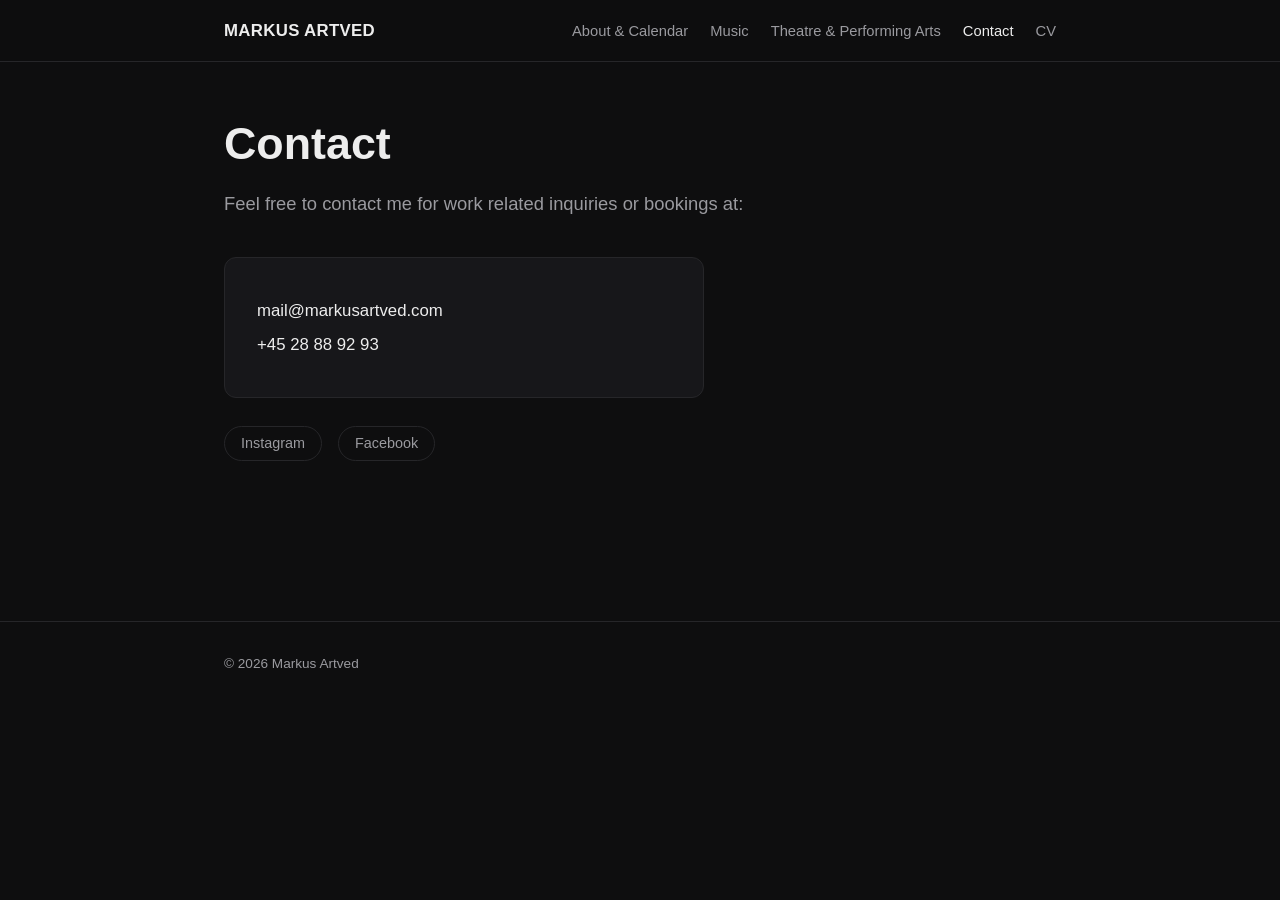
==== contact.html @ 21fe0cc6 "Build initial site matching current Weebly content, with full theatre production galleries" ====
<!DOCTYPE html>
<html lang="en">
<head>
<meta charset="UTF-8">
<meta name="viewport" content="width=device-width, initial-scale=1.0">
<title>Contact — Markus Artved</title>
<link rel="stylesheet" href="style.css">
</head>
<body>
<header class="site-header">
  <div class="wrap">
    <a class="logo" href="/">MARKUS ARTVED</a>
    <nav class="main-nav">
      <a href="/">About &amp; Calendar</a>
      <a href="music.html">Music</a>
      <a href="theatre.html">Theatre &amp; Performing Arts</a>
      <a href="contact.html" aria-current="page">Contact</a>
      <a href="cv.html">CV</a>
    </nav>
  </div>
</header>

<main>
  <div class="wrap">
    <section>
      <h1>Contact</h1>
      <p class="lead">Feel free to contact me for work related inquiries or bookings at:</p>

      <div class="contact-box">
        <a href="mailto:mail@markusartved.com">mail@markusartved.com</a>
        <a href="tel:+4528889293">+45 28 88 92 93</a>
      </div>

      <div class="social-links">
        <a href="https://instagram.com/markusartved" target="_blank" rel="noopener">Instagram</a>
        <a href="https://facebook.com/markusartved" target="_blank" rel="noopener">Facebook</a>
      </div>
    </section>
  </div>
</main>

<footer>
  <div class="wrap">&copy; <span id="year"></span> Markus Artved</div>
</footer>
<script>document.getElementById('year').textContent = new Date().getFullYear();</script>
</body>
</html>
---- style.css ----
:root {
  --bg: #0e0e0f;
  --bg-elevated: #17171a;
  --text: #ededed;
  --text-muted: #9a9a9f;
  --accent: #d7ff3f;
  --border: #262629;
  --max-width: 880px;
}

* { box-sizing: border-box; }

html { scroll-behavior: smooth; }

body {
  margin: 0;
  background: var(--bg);
  color: var(--text);
  font-family: -apple-system, BlinkMacSystemFont, "Helvetica Neue", Arial, sans-serif;
  line-height: 1.5;
  -webkit-font-smoothing: antialiased;
}

a { color: inherit; }

img { max-width: 100%; display: block; }

.wrap {
  max-width: var(--max-width);
  margin: 0 auto;
  padding: 0 24px;
}

header.site-header {
  border-bottom: 1px solid var(--border);
  position: sticky;
  top: 0;
  background: rgba(14, 14, 15, 0.9);
  backdrop-filter: blur(8px);
  z-index: 10;
}

header.site-header .wrap {
  display: flex;
  align-items: center;
  justify-content: space-between;
  padding-top: 18px;
  padding-bottom: 18px;
  flex-wrap: wrap;
  gap: 12px;
}

.logo {
  font-weight: 700;
  font-size: 1.05rem;
  letter-spacing: 0.02em;
  text-decoration: none;
}

nav.main-nav {
  display: flex;
  gap: 22px;
  flex-wrap: wrap;
}

nav.main-nav a {
  text-decoration: none;
  color: var(--text-muted);
  font-size: 0.92rem;
  transition: color 0.15s ease;
}

nav.main-nav a:hover,
nav.main-nav a[aria-current="page"] {
  color: var(--text);
}

main {
  padding: 56px 0 96px;
}

h1 {
  font-size: clamp(2rem, 5vw, 2.8rem);
  line-height: 1.15;
  margin: 0 0 20px;
  font-weight: 700;
}

h2 {
  font-size: 1.3rem;
  margin: 0 0 20px;
  font-weight: 600;
  color: var(--text);
}

section {
  margin-bottom: 64px;
}

p.lead {
  font-size: 1.15rem;
  color: var(--text-muted);
  max-width: 60ch;
  margin: 0 0 40px;
}

.accent { color: var(--accent); }

.releases-highlight {
  display: grid;
  grid-template-columns: repeat(auto-fill, minmax(200px, 1fr));
  gap: 20px;
  margin-bottom: 48px;
}

.release-card {
  background: var(--bg-elevated);
  border: 1px solid var(--border);
  border-radius: 10px;
  overflow: hidden;
  text-decoration: none;
  display: block;
  transition: transform 0.15s ease, border-color 0.15s ease;
}

.release-card:hover {
  transform: translateY(-3px);
  border-color: #3a3a3f;
}

.release-card img {
  aspect-ratio: 1 / 1;
  object-fit: cover;
  width: 100%;
}

.release-card .meta {
  padding: 12px 14px 16px;
}

.release-card .title {
  font-weight: 600;
  font-size: 0.95rem;
  margin: 0 0 2px;
}

.release-card .sub {
  font-size: 0.82rem;
  color: var(--text-muted);
  margin: 0;
}

.event-list {
  list-style: none;
  margin: 0;
  padding: 0;
  border-top: 1px solid var(--border);
}

.event-list li {
  display: flex;
  gap: 20px;
  padding: 16px 0;
  border-bottom: 1px solid var(--border);
  align-items: baseline;
  flex-wrap: wrap;
}

.event-date {
  min-width: 130px;
  color: var(--accent);
  font-weight: 600;
  font-size: 0.92rem;
}

.event-details { flex: 1; min-width: 200px; }

.event-title { font-weight: 600; }

.event-venue {
  color: var(--text-muted);
  font-size: 0.9rem;
}

.event-tag {
  font-size: 0.72rem;
  text-transform: uppercase;
  letter-spacing: 0.05em;
  color: var(--text-muted);
  border: 1px solid var(--border);
  border-radius: 999px;
  padding: 3px 10px;
  white-space: nowrap;
}

.discography-list {
  list-style: none;
  margin: 0;
  padding: 0;
}

.discography-list li {
  display: grid;
  grid-template-columns: 60px 1fr;
  gap: 18px;
  padding: 14px 0;
  border-bottom: 1px solid var(--border);
}

.discography-list .year {
  color: var(--text-muted);
  font-variant-numeric: tabular-nums;
}

.discography-list .track { font-weight: 600; }

.discography-list .credit {
  color: var(--text-muted);
  font-size: 0.9rem;
}

.year-group h3 {
  color: var(--accent);
  font-size: 1rem;
  letter-spacing: 0.04em;
  margin: 40px 0 4px;
  text-transform: uppercase;
}

.year-group:first-of-type h3 { margin-top: 0; }

.credit-list {
  list-style: none;
  margin: 0;
  padding: 0;
}

.credit-list li {
  padding: 12px 0;
  border-bottom: 1px solid var(--border);
}

.credit-list .title { font-weight: 600; }

.credit-list .role,
.credit-list .venue {
  color: var(--text-muted);
  font-size: 0.9rem;
}

.contact-box {
  background: var(--bg-elevated);
  border: 1px solid var(--border);
  border-radius: 12px;
  padding: 32px;
  max-width: 480px;
}

.contact-box a {
  display: block;
  text-decoration: none;
  font-size: 1.05rem;
  margin: 8px 0;
}

.contact-box a:hover { color: var(--accent); }

.social-links {
  display: flex;
  gap: 16px;
  margin-top: 28px;
}

.social-links a {
  text-decoration: none;
  color: var(--text-muted);
  font-size: 0.9rem;
  border: 1px solid var(--border);
  border-radius: 999px;
  padding: 6px 16px;
}

.social-links a:hover { color: var(--text); border-color: #3a3a3f; }

.production {
  padding: 40px 0;
  border-bottom: 1px solid var(--border);
}

.production:first-of-type { padding-top: 0; }

.production h3 {
  font-size: 1.4rem;
  margin: 0 0 4px;
}

.production .venue {
  color: var(--text-muted);
  margin: 0 0 2px;
}

.production .role {
  margin: 0 0 16px;
}

.production .award {
  color: var(--accent);
  font-weight: 600;
  margin: 0 0 16px;
}

.production .credits {
  color: var(--text-muted);
  font-size: 0.88rem;
  line-height: 1.7;
  margin: 0 0 20px;
}

.production .credits strong {
  color: var(--text);
  font-weight: 600;
}

.gallery {
  display: flex;
  gap: 10px;
  overflow-x: auto;
  scroll-snap-type: x proximity;
  padding-bottom: 6px;
  margin: 0 -24px;
  padding-left: 24px;
  padding-right: 24px;
}

.gallery img {
  height: 220px;
  width: auto;
  flex: 0 0 auto;
  border-radius: 8px;
  scroll-snap-align: start;
  object-fit: cover;
}

.production .photo-credit {
  color: var(--text-muted);
  font-size: 0.78rem;
  margin: 10px 0 0;
}

@media (max-width: 560px) {
  .gallery img { height: 160px; }
}

footer {
  border-top: 1px solid var(--border);
  padding: 32px 0;
  color: var(--text-muted);
  font-size: 0.85rem;
}

@media (max-width: 560px) {
  .discography-list li { grid-template-columns: 44px 1fr; }
  .event-date { min-width: 100%; }
}
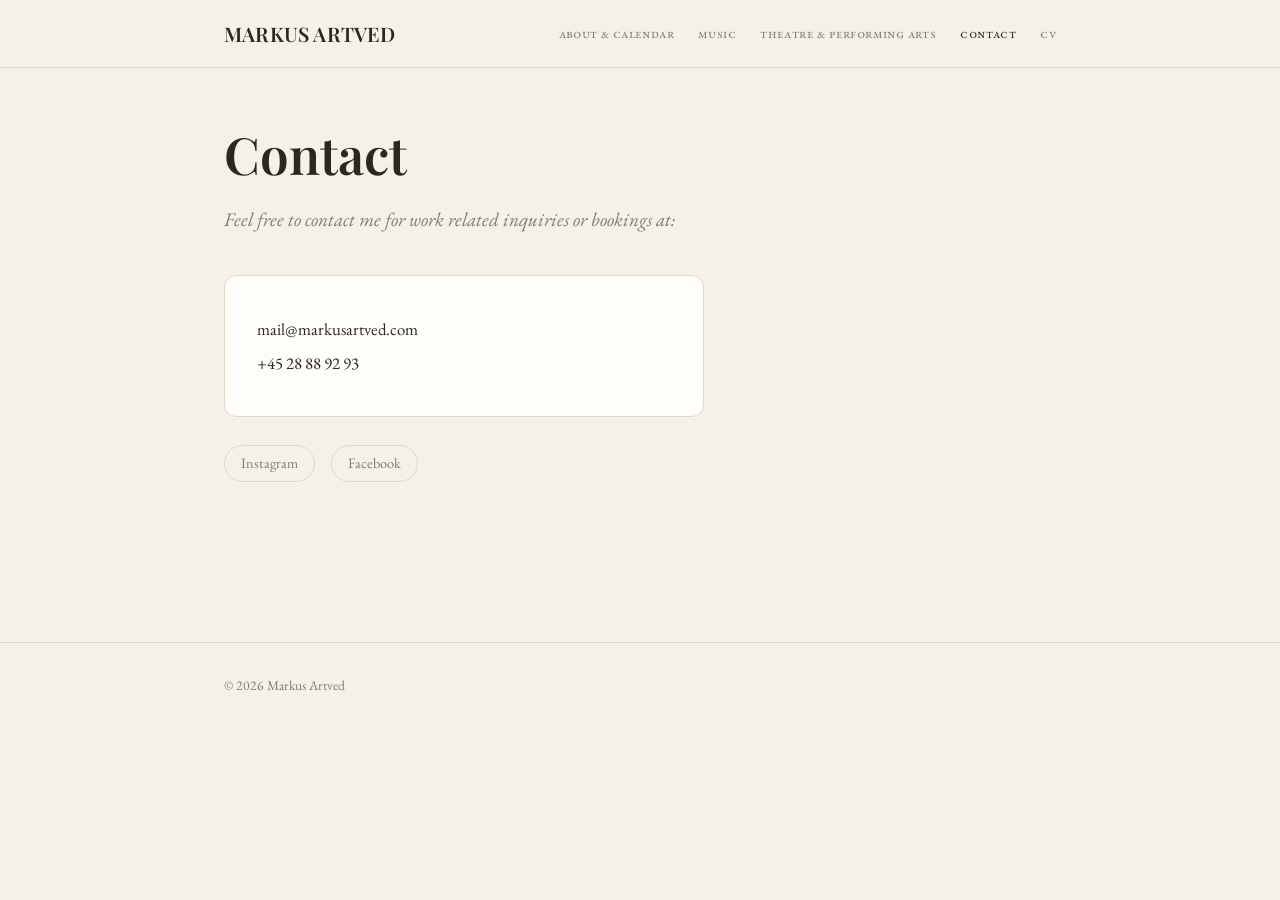
==== commit 8db91c9f: "Redesign visual style: warm cream palette, Playfair Display + EB Garamond, inspired by petemin.com" ====
--- a/contact.html
+++ b/contact.html
@@ -4,6 +4,9 @@
 <meta charset="UTF-8">
 <meta name="viewport" content="width=device-width, initial-scale=1.0">
 <title>Contact — Markus Artved</title>
+<link rel="preconnect" href="https://fonts.googleapis.com">
+<link rel="preconnect" href="https://fonts.gstatic.com" crossorigin>
+<link href="https://fonts.googleapis.com/css2?family=Playfair+Display:wght@500;600;700&family=EB+Garamond:ital,wght@0,400;0,500;0,600;1,400&display=swap" rel="stylesheet">
 <link rel="stylesheet" href="style.css">
 </head>
 <body>
--- a/style.css
+++ b/style.css
@@ -1,11 +1,13 @@
 :root {
-  --bg: #0e0e0f;
-  --bg-elevated: #17171a;
-  --text: #ededed;
-  --text-muted: #9a9a9f;
-  --accent: #d7ff3f;
-  --border: #262629;
+  --bg: #f4f1ea;
+  --bg-elevated: #fffdf9;
+  --text: #2b2822;
+  --text-muted: #837c6d;
+  --accent: #4a6670;
+  --border: #e1d9c8;
   --max-width: 880px;
+  --font-display: "Playfair Display", Georgia, "Times New Roman", serif;
+  --font-body: "EB Garamond", Georgia, "Times New Roman", serif;
 }
 
 * { box-sizing: border-box; }
@@ -16,8 +18,9 @@
   margin: 0;
   background: var(--bg);
   color: var(--text);
-  font-family: -apple-system, BlinkMacSystemFont, "Helvetica Neue", Arial, sans-serif;
-  line-height: 1.5;
+  font-family: var(--font-body);
+  font-size: 18px;
+  line-height: 1.55;
   -webkit-font-smoothing: antialiased;
 }
 
@@ -35,7 +38,7 @@
   border-bottom: 1px solid var(--border);
   position: sticky;
   top: 0;
-  background: rgba(14, 14, 15, 0.9);
+  background: rgba(244, 241, 234, 0.88);
   backdrop-filter: blur(8px);
   z-index: 10;
 }
@@ -51,22 +54,27 @@
 }
 
 .logo {
-  font-weight: 700;
-  font-size: 1.05rem;
-  letter-spacing: 0.02em;
-  text-decoration: none;
+  font-family: var(--font-display);
+  font-weight: 600;
+  font-size: 1.25rem;
+  letter-spacing: 0.01em;
+  text-decoration: none;
+  color: var(--text);
 }
 
 nav.main-nav {
   display: flex;
-  gap: 22px;
+  gap: 24px;
   flex-wrap: wrap;
 }
 
 nav.main-nav a {
   text-decoration: none;
   color: var(--text-muted);
-  font-size: 0.92rem;
+  font-size: 0.85rem;
+  letter-spacing: 0.03em;
+  text-transform: lowercase;
+  font-variant: small-caps;
   transition: color 0.15s ease;
 }
 
@@ -80,14 +88,16 @@
 }
 
 h1 {
-  font-size: clamp(2rem, 5vw, 2.8rem);
-  line-height: 1.15;
+  font-family: var(--font-display);
+  font-size: clamp(2.1rem, 5vw, 3.2rem);
+  line-height: 1.2;
   margin: 0 0 20px;
-  font-weight: 700;
+  font-weight: 600;
 }
 
 h2 {
-  font-size: 1.3rem;
+  font-family: var(--font-display);
+  font-size: 1.5rem;
   margin: 0 0 20px;
   font-weight: 600;
   color: var(--text);
@@ -98,7 +108,8 @@
 }
 
 p.lead {
-  font-size: 1.15rem;
+  font-size: 1.2rem;
+  font-style: italic;
   color: var(--text-muted);
   max-width: 60ch;
   margin: 0 0 40px;
@@ -116,16 +127,17 @@
 .release-card {
   background: var(--bg-elevated);
   border: 1px solid var(--border);
-  border-radius: 10px;
+  border-radius: 4px;
   overflow: hidden;
   text-decoration: none;
   display: block;
+  box-shadow: 0 1px 3px rgba(43, 40, 34, 0.06);
   transition: transform 0.15s ease, border-color 0.15s ease;
 }
 
 .release-card:hover {
   transform: translateY(-3px);
-  border-color: #3a3a3f;
+  border-color: #c9bfa8;
 }
 
 .release-card img {
@@ -139,8 +151,9 @@
 }
 
 .release-card .title {
-  font-weight: 600;
-  font-size: 0.95rem;
+  font-family: var(--font-display);
+  font-weight: 600;
+  font-size: 1.02rem;
   margin: 0 0 2px;
 }
 
@@ -221,9 +234,9 @@
 
 .year-group h3 {
   color: var(--accent);
-  font-size: 1rem;
+  font-size: 0.85rem;
   letter-spacing: 0.04em;
-  margin: 40px 0 4px;
+  margin: 22px 0 2px;
   text-transform: uppercase;
 }
 
@@ -236,17 +249,25 @@
 }
 
 .credit-list li {
-  padding: 12px 0;
-  border-bottom: 1px solid var(--border);
-}
-
-.credit-list .title { font-weight: 600; }
+  padding: 6px 0;
+  border-bottom: 1px solid var(--border);
+}
+
+.credit-list .title {
+  font-weight: 600;
+  font-size: 0.92rem;
+  margin: 0;
+}
 
 .credit-list .role,
 .credit-list .venue {
   color: var(--text-muted);
-  font-size: 0.9rem;
-}
+  font-size: 0.8rem;
+  margin: 1px 0 0;
+}
+
+#cv-page section { margin-bottom: 40px; }
+#cv-page h2 { font-size: 1.1rem; margin-bottom: 10px; }
 
 .contact-box {
   background: var(--bg-elevated);
@@ -280,7 +301,7 @@
   padding: 6px 16px;
 }
 
-.social-links a:hover { color: var(--text); border-color: #3a3a3f; }
+.social-links a:hover { color: var(--text); border-color: #c9bfa8; }
 
 .production {
   padding: 40px 0;
@@ -290,7 +311,9 @@
 .production:first-of-type { padding-top: 0; }
 
 .production h3 {
-  font-size: 1.4rem;
+  font-family: var(--font-display);
+  font-size: 1.5rem;
+  font-weight: 600;
   margin: 0 0 4px;
 }
 
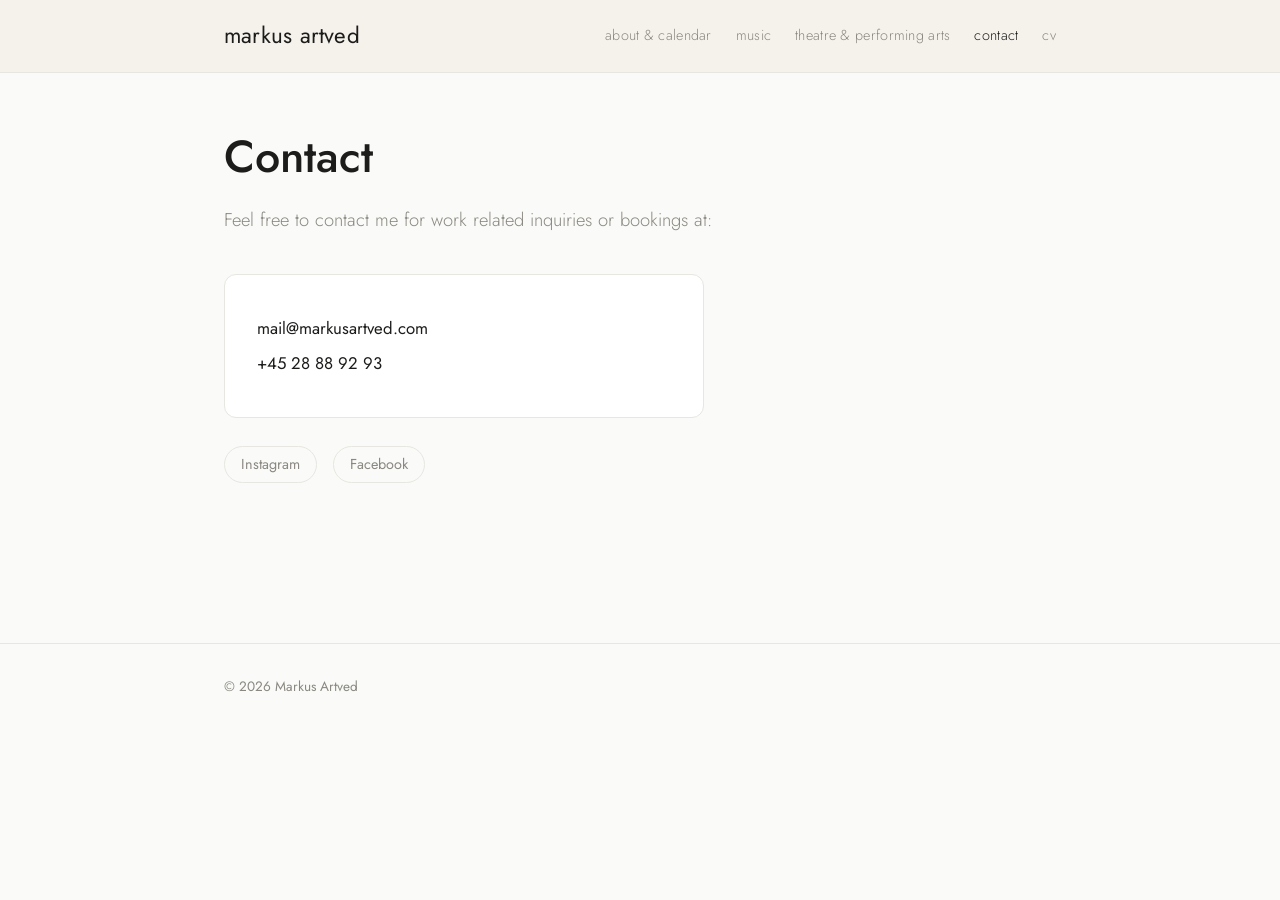
==== commit 7a3c9e6a: "Switch to Jost (clean geometric sans) matching reference site, lighter near-white background, smalle" ====
--- a/contact.html
+++ b/contact.html
@@ -6,7 +6,7 @@
 <title>Contact — Markus Artved</title>
 <link rel="preconnect" href="https://fonts.googleapis.com">
 <link rel="preconnect" href="https://fonts.gstatic.com" crossorigin>
-<link href="https://fonts.googleapis.com/css2?family=Playfair+Display:wght@500;600;700&family=EB+Garamond:ital,wght@0,400;0,500;0,600;1,400&display=swap" rel="stylesheet">
+<link href="https://fonts.googleapis.com/css2?family=Jost:wght@300;400;500;600&display=swap" rel="stylesheet">
 <link rel="stylesheet" href="style.css">
 </head>
 <body>
--- a/style.css
+++ b/style.css
@@ -1,13 +1,13 @@
 :root {
-  --bg: #f4f1ea;
-  --bg-elevated: #fffdf9;
-  --text: #2b2822;
-  --text-muted: #837c6d;
-  --accent: #4a6670;
-  --border: #e1d9c8;
+  --bg: #fafaf8;
+  --bg-elevated: #ffffff;
+  --text: #1c1c1a;
+  --text-muted: #8a8880;
+  --accent: #3f5c66;
+  --border: #e7e6e0;
   --max-width: 880px;
-  --font-display: "Playfair Display", Georgia, "Times New Roman", serif;
-  --font-body: "EB Garamond", Georgia, "Times New Roman", serif;
+  --font-display: "Jost", -apple-system, "Helvetica Neue", Arial, sans-serif;
+  --font-body: "Jost", -apple-system, "Helvetica Neue", Arial, sans-serif;
 }
 
 * { box-sizing: border-box; }
@@ -19,8 +19,9 @@
   background: var(--bg);
   color: var(--text);
   font-family: var(--font-body);
-  font-size: 18px;
-  line-height: 1.55;
+  font-weight: 400;
+  font-size: 17px;
+  line-height: 1.6;
   -webkit-font-smoothing: antialiased;
 }
 
@@ -55,11 +56,12 @@
 
 .logo {
   font-family: var(--font-display);
-  font-weight: 600;
-  font-size: 1.25rem;
+  font-weight: 400;
+  font-size: 1.4rem;
   letter-spacing: 0.01em;
   text-decoration: none;
   color: var(--text);
+  text-transform: lowercase;
 }
 
 nav.main-nav {
@@ -71,10 +73,10 @@
 nav.main-nav a {
   text-decoration: none;
   color: var(--text-muted);
-  font-size: 0.85rem;
-  letter-spacing: 0.03em;
+  font-weight: 300;
+  font-size: 0.9rem;
+  letter-spacing: 0.02em;
   text-transform: lowercase;
-  font-variant: small-caps;
   transition: color 0.15s ease;
 }
 
@@ -89,17 +91,25 @@
 
 h1 {
   font-family: var(--font-display);
-  font-size: clamp(2.1rem, 5vw, 3.2rem);
-  line-height: 1.2;
+  font-size: clamp(2rem, 4.5vw, 2.8rem);
+  line-height: 1.25;
   margin: 0 0 20px;
-  font-weight: 600;
+  font-weight: 500;
+}
+
+h1.intro {
+  font-size: clamp(1.3rem, 2.4vw, 1.6rem);
+  font-weight: 400;
+  line-height: 1.5;
+  max-width: 56ch;
+  color: var(--text);
 }
 
 h2 {
   font-family: var(--font-display);
-  font-size: 1.5rem;
+  font-size: 1.4rem;
   margin: 0 0 20px;
-  font-weight: 600;
+  font-weight: 500;
   color: var(--text);
 }
 
@@ -108,8 +118,8 @@
 }
 
 p.lead {
-  font-size: 1.2rem;
-  font-style: italic;
+  font-size: 1.15rem;
+  font-weight: 300;
   color: var(--text-muted);
   max-width: 60ch;
   margin: 0 0 40px;
@@ -152,7 +162,7 @@
 
 .release-card .title {
   font-family: var(--font-display);
-  font-weight: 600;
+  font-weight: 500;
   font-size: 1.02rem;
   margin: 0 0 2px;
 }
@@ -312,8 +322,8 @@
 
 .production h3 {
   font-family: var(--font-display);
-  font-size: 1.5rem;
-  font-weight: 600;
+  font-size: 1.4rem;
+  font-weight: 500;
   margin: 0 0 4px;
 }
 
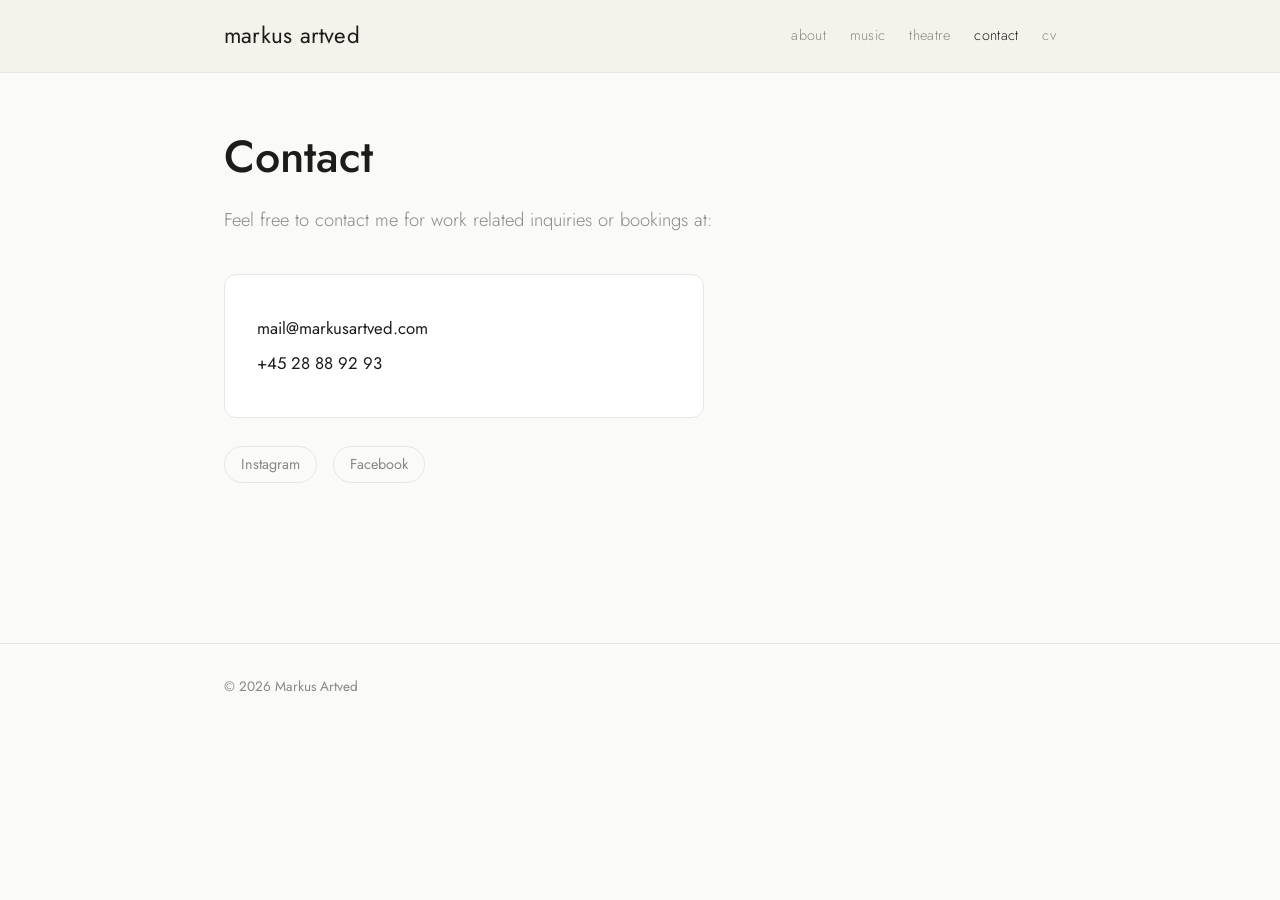
==== commit b18e263c: "Restructure site: About page absorbs own releases and drops calendar; Music renamed to Music and Stu" ====
--- a/contact.html
+++ b/contact.html
@@ -14,9 +14,9 @@
   <div class="wrap">
     <a class="logo" href="/">MARKUS ARTVED</a>
     <nav class="main-nav">
-      <a href="/">About &amp; Calendar</a>
+      <a href="/">About</a>
       <a href="music.html">Music</a>
-      <a href="theatre.html">Theatre &amp; Performing Arts</a>
+      <a href="theatre.html">Theatre</a>
       <a href="contact.html" aria-current="page">Contact</a>
       <a href="cv.html">CV</a>
     </nav>
--- a/style.css
+++ b/style.css
@@ -135,6 +135,7 @@
 }
 
 .release-card {
+  position: relative;
   background: var(--bg-elevated);
   border: 1px solid var(--border);
   border-radius: 4px;
@@ -144,6 +145,32 @@
   box-shadow: 0 1px 3px rgba(43, 40, 34, 0.06);
   transition: transform 0.15s ease, border-color 0.15s ease;
 }
+
+.release-link {
+  display: block;
+  text-decoration: none;
+  color: inherit;
+}
+
+.video-badge {
+  position: absolute;
+  top: 10px;
+  right: 10px;
+  width: 24px;
+  height: 24px;
+  border-radius: 50%;
+  background: rgba(28, 28, 26, 0.6);
+  color: #fff;
+  display: flex;
+  align-items: center;
+  justify-content: center;
+  z-index: 2;
+  transition: background 0.15s ease;
+}
+
+.video-badge svg { margin-left: 1px; }
+
+.video-badge:hover { background: rgba(28, 28, 26, 0.85); }
 
 .release-card:hover {
   transform: translateY(-3px);
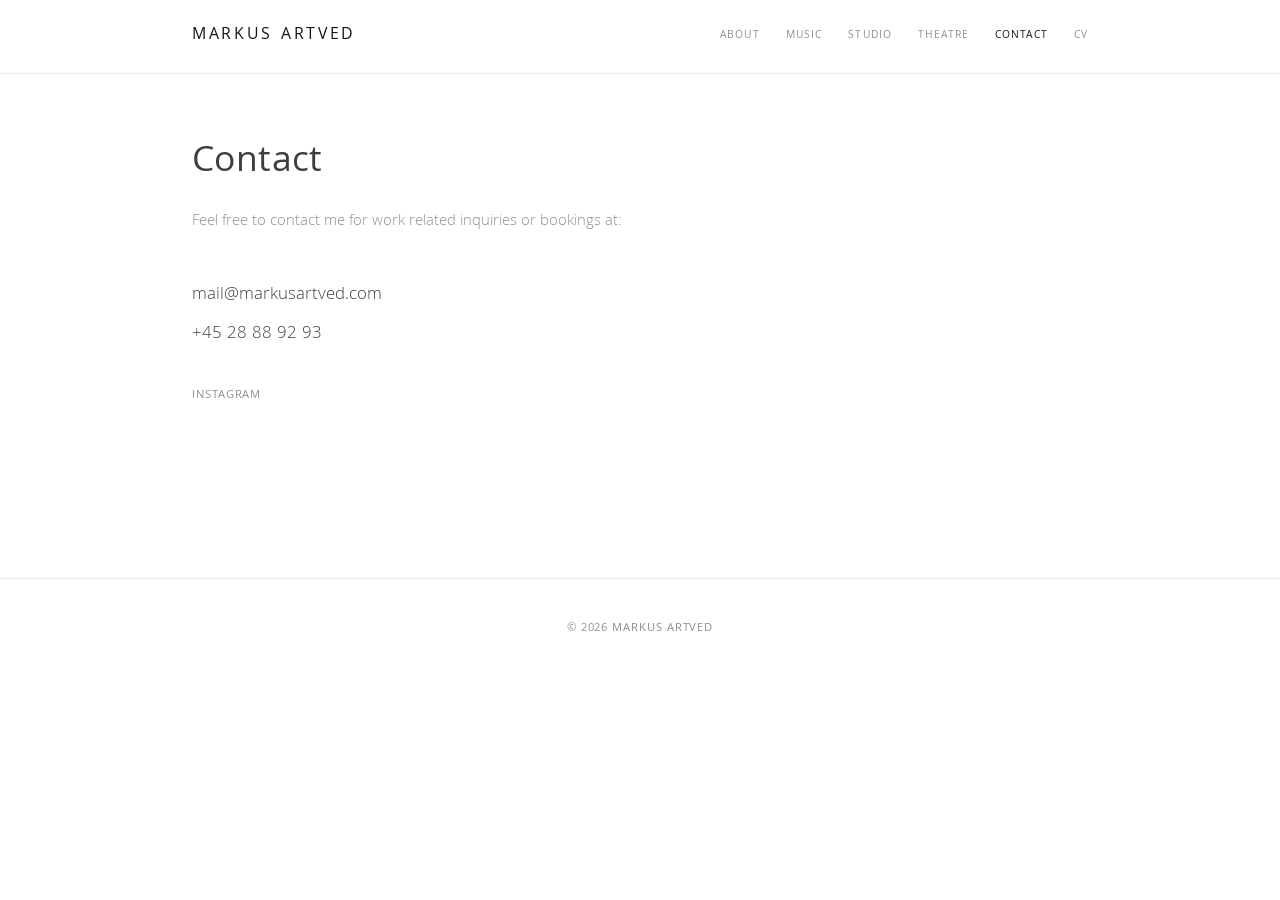
==== commit aee9f733: "Redesign site aesthetics toward minimal editorial style, add Studio page Switch typography to Khula," ====
--- a/contact.html
+++ b/contact.html
@@ -6,7 +6,7 @@
 <title>Contact — Markus Artved</title>
 <link rel="preconnect" href="https://fonts.googleapis.com">
 <link rel="preconnect" href="https://fonts.gstatic.com" crossorigin>
-<link href="https://fonts.googleapis.com/css2?family=Jost:wght@300;400;500;600&display=swap" rel="stylesheet">
+<link href="https://fonts.googleapis.com/css2?family=Khula:wght@300;400;600;700&display=swap" rel="stylesheet">
 <link rel="stylesheet" href="style.css">
 </head>
 <body>
@@ -16,6 +16,7 @@
     <nav class="main-nav">
       <a href="/">About</a>
       <a href="music.html">Music</a>
+      <a href="studio.html">Studio</a>
       <a href="theatre.html">Theatre</a>
       <a href="contact.html" aria-current="page">Contact</a>
       <a href="cv.html">CV</a>
@@ -36,7 +37,6 @@
 
       <div class="social-links">
         <a href="https://instagram.com/markusartved" target="_blank" rel="noopener">Instagram</a>
-        <a href="https://facebook.com/markusartved" target="_blank" rel="noopener">Facebook</a>
       </div>
     </section>
   </div>
--- a/style.css
+++ b/style.css
@@ -1,13 +1,13 @@
 :root {
-  --bg: #fafaf8;
+  --bg: #ffffff;
   --bg-elevated: #ffffff;
-  --text: #1c1c1a;
-  --text-muted: #8a8880;
-  --accent: #3f5c66;
-  --border: #e7e6e0;
-  --max-width: 880px;
-  --font-display: "Jost", -apple-system, "Helvetica Neue", Arial, sans-serif;
-  --font-body: "Jost", -apple-system, "Helvetica Neue", Arial, sans-serif;
+  --text: #141412;
+  --text-muted: #8f8f89;
+  --accent: #4a4a45;
+  --border: #ececE6;
+  --max-width: 960px;
+  --font-display: "Khula", -apple-system, "Helvetica Neue", Arial, sans-serif;
+  --font-body: "Khula", -apple-system, "Helvetica Neue", Arial, sans-serif;
 }
 
 * { box-sizing: border-box; }
@@ -17,11 +17,11 @@
 body {
   margin: 0;
   background: var(--bg);
-  color: var(--text);
+  color: rgba(20, 20, 18, 0.82);
   font-family: var(--font-body);
   font-weight: 400;
-  font-size: 17px;
-  line-height: 1.6;
+  font-size: 16px;
+  line-height: 1.7;
   -webkit-font-smoothing: antialiased;
 }
 
@@ -32,14 +32,14 @@
 .wrap {
   max-width: var(--max-width);
   margin: 0 auto;
-  padding: 0 24px;
+  padding: 0 32px;
 }
 
 header.site-header {
   border-bottom: 1px solid var(--border);
   position: sticky;
   top: 0;
-  background: rgba(244, 241, 234, 0.88);
+  background: rgba(255, 255, 255, 0.92);
   backdrop-filter: blur(8px);
   z-index: 10;
 }
@@ -48,8 +48,8 @@
   display: flex;
   align-items: center;
   justify-content: space-between;
-  padding-top: 18px;
-  padding-bottom: 18px;
+  padding-top: 22px;
+  padding-bottom: 22px;
   flex-wrap: wrap;
   gap: 12px;
 }
@@ -57,26 +57,26 @@
 .logo {
   font-family: var(--font-display);
   font-weight: 400;
-  font-size: 1.4rem;
-  letter-spacing: 0.01em;
+  font-size: 1.05rem;
+  letter-spacing: 0.16em;
   text-decoration: none;
   color: var(--text);
-  text-transform: lowercase;
+  text-transform: uppercase;
 }
 
 nav.main-nav {
   display: flex;
-  gap: 24px;
+  gap: 26px;
   flex-wrap: wrap;
 }
 
 nav.main-nav a {
   text-decoration: none;
   color: var(--text-muted);
-  font-weight: 300;
-  font-size: 0.9rem;
-  letter-spacing: 0.02em;
-  text-transform: lowercase;
+  font-weight: 500;
+  font-size: 0.7rem;
+  letter-spacing: 0.1em;
+  text-transform: uppercase;
   transition: color 0.15s ease;
 }
 
@@ -86,64 +86,153 @@
 }
 
 main {
-  padding: 56px 0 96px;
+  padding: 64px 0 100px;
 }
 
 h1 {
   font-family: var(--font-display);
-  font-size: clamp(2rem, 4.5vw, 2.8rem);
-  line-height: 1.25;
+  font-size: clamp(1.8rem, 3.6vw, 2.4rem);
+  line-height: 1.35;
   margin: 0 0 20px;
-  font-weight: 500;
+  font-weight: 400;
+  letter-spacing: 0.01em;
 }
 
 h1.intro {
-  font-size: clamp(1.3rem, 2.4vw, 1.6rem);
+  font-size: clamp(0.95rem, 1.4vw, 1.1rem);
   font-weight: 400;
-  line-height: 1.5;
-  max-width: 56ch;
-  color: var(--text);
+  font-variant: small-caps;
+  letter-spacing: 0.04em;
+  line-height: 1.8;
+  max-width: 54ch;
+  margin: 0 0 20px;
+  color: rgba(20, 20, 18, 0.75);
 }
 
 h2 {
   font-family: var(--font-display);
-  font-size: 1.4rem;
+  font-size: 0.78rem;
+  margin: 0 0 28px;
+  font-weight: 600;
+  letter-spacing: 0.12em;
+  text-transform: uppercase;
+  color: var(--text-muted);
+}
+
+section {
+  margin-bottom: 72px;
+}
+
+.intro-section {
+  margin-bottom: 32px;
+}
+
+p.lead {
+  font-size: 1rem;
+  font-weight: 300;
+  color: var(--text-muted);
+  max-width: 58ch;
+  margin: 0 0 44px;
+}
+
+.accent { color: var(--accent); }
+
+.featured-release {
+  display: flex;
+  align-items: center;
+  gap: 40px;
+  text-decoration: none;
+  color: inherit;
+  margin-bottom: 56px;
+  transition: opacity 0.2s ease;
+}
+
+.featured-release:hover { opacity: 0.72; }
+
+.featured-release img {
+  width: 220px;
+  height: 220px;
+  object-fit: cover;
+  flex-shrink: 0;
+}
+
+.featured-release .featured-meta {
+  padding: 0;
+}
+
+.featured-release .eyebrow {
+  text-transform: uppercase;
+  letter-spacing: 0.12em;
+  font-size: 0.68rem;
+  font-weight: 600;
+  color: var(--text-muted);
+  margin: 0 0 10px;
+}
+
+.featured-release h2 {
+  margin: 0 0 6px;
+  text-align: left;
+  font-size: 1.3rem;
+  font-weight: 400;
+  text-transform: none;
+  letter-spacing: 0.01em;
+  color: var(--text);
+}
+
+.featured-release .featured-meta .sub {
+  color: var(--text-muted);
   margin: 0 0 20px;
-  font-weight: 500;
+  font-size: 0.9rem;
+}
+
+.featured-release .buy-link {
+  font-size: 0.82rem;
   color: var(--text);
-}
-
-section {
-  margin-bottom: 64px;
-}
-
-p.lead {
-  font-size: 1.15rem;
-  font-weight: 300;
-  color: var(--text-muted);
-  max-width: 60ch;
-  margin: 0 0 40px;
-}
-
-.accent { color: var(--accent); }
+  margin: 0;
+  text-decoration: underline;
+  text-underline-offset: 3px;
+  letter-spacing: 0.03em;
+}
+
+@media (max-width: 620px) {
+  .featured-release {
+    flex-direction: column;
+    align-items: stretch;
+  }
+  .featured-release img {
+    width: 100%;
+    height: auto;
+    aspect-ratio: 1 / 1;
+  }
+  .featured-release h2 { text-align: center; }
+}
 
 .releases-highlight {
   display: grid;
   grid-template-columns: repeat(auto-fill, minmax(200px, 1fr));
-  gap: 20px;
+  gap: 36px 28px;
   margin-bottom: 48px;
+}
+
+#music-page .releases-highlight {
+  grid-template-columns: repeat(3, 1fr);
+}
+
+@media (max-width: 620px) {
+  #music-page .releases-highlight {
+    grid-template-columns: repeat(2, 1fr);
+  }
 }
 
 .release-card {
   position: relative;
-  background: var(--bg-elevated);
-  border: 1px solid var(--border);
-  border-radius: 4px;
-  overflow: hidden;
+  background: none;
+  border: none;
+  border-radius: 0;
+  overflow: visible;
   text-decoration: none;
   display: block;
-  box-shadow: 0 1px 3px rgba(43, 40, 34, 0.06);
-  transition: transform 0.15s ease, border-color 0.15s ease;
+  box-shadow: none;
 }
 
 .release-link {
@@ -156,10 +245,10 @@
   position: absolute;
   top: 10px;
   right: 10px;
-  width: 24px;
-  height: 24px;
+  width: 22px;
+  height: 22px;
   border-radius: 50%;
-  background: rgba(28, 28, 26, 0.6);
+  background: rgba(20, 20, 18, 0.55);
   color: #fff;
   display: flex;
   align-items: center;
@@ -170,32 +259,64 @@
 
 .video-badge svg { margin-left: 1px; }
 
-.video-badge:hover { background: rgba(28, 28, 26, 0.85); }
-
-.release-card:hover {
-  transform: translateY(-3px);
-  border-color: #c9bfa8;
+.video-badge:hover { background: rgba(20, 20, 18, 0.8); }
+
+.release-card:hover img { opacity: 0.8; }
+
+.release-card .cover {
+  position: relative;
+  overflow: hidden;
 }
 
 .release-card img {
   aspect-ratio: 1 / 1;
   object-fit: cover;
   width: 100%;
+  transition: opacity 0.2s ease;
+}
+
+.release-card .role-overlay {
+  position: absolute;
+  inset: 0;
+  display: flex;
+  align-items: center;
+  justify-content: center;
+  text-align: center;
+  padding: 16px;
+  font-size: 0.74rem;
+  font-weight: 300;
+  letter-spacing: 0.02em;
+  line-height: 1.4;
+  color: rgba(255, 255, 255, 0.85);
+  background: rgba(20, 20, 18, 0.4);
+  opacity: 0;
+  transition: opacity 0.2s ease;
+  pointer-events: none;
+}
+
+.release-card:hover .role-overlay {
+  opacity: 1;
+}
+
+.release-card:hover .role-overlay ~ img,
+.release-card .cover:hover img {
+  opacity: 1;
 }
 
 .release-card .meta {
-  padding: 12px 14px 16px;
+  padding: 14px 0 0;
 }
 
 .release-card .title {
   font-family: var(--font-display);
   font-weight: 500;
-  font-size: 1.02rem;
-  margin: 0 0 2px;
+  font-size: 0.92rem;
+  margin: 0 0 3px;
+  letter-spacing: 0.01em;
 }
 
 .release-card .sub {
-  font-size: 0.82rem;
+  font-size: 0.78rem;
   color: var(--text-muted);
   margin: 0;
 }
@@ -218,9 +339,10 @@
 
 .event-date {
   min-width: 130px;
-  color: var(--accent);
+  color: var(--text-muted);
   font-weight: 600;
-  font-size: 0.92rem;
+  font-size: 0.85rem;
+  letter-spacing: 0.03em;
 }
 
 .event-details { flex: 1; min-width: 200px; }
@@ -233,12 +355,11 @@
 }
 
 .event-tag {
-  font-size: 0.72rem;
-  text-transform: uppercase;
-  letter-spacing: 0.05em;
+  font-size: 0.68rem;
+  text-transform: uppercase;
+  letter-spacing: 0.06em;
   color: var(--text-muted);
   border: 1px solid var(--border);
-  border-radius: 999px;
   padding: 3px 10px;
   white-space: nowrap;
 }
@@ -270,11 +391,12 @@
 }
 
 .year-group h3 {
-  color: var(--accent);
-  font-size: 0.85rem;
-  letter-spacing: 0.04em;
-  margin: 22px 0 2px;
-  text-transform: uppercase;
+  color: var(--text-muted);
+  font-size: 0.72rem;
+  letter-spacing: 0.1em;
+  margin: 34px 0 4px;
+  text-transform: uppercase;
+  font-weight: 600;
 }
 
 .year-group:first-of-type h3 { margin-top: 0; }
@@ -286,12 +408,12 @@
 }
 
 .credit-list li {
-  padding: 6px 0;
+  padding: 10px 0;
   border-bottom: 1px solid var(--border);
 }
 
 .credit-list .title {
-  font-weight: 600;
+  font-weight: 500;
   font-size: 0.92rem;
   margin: 0;
 }
@@ -300,48 +422,50 @@
 .credit-list .venue {
   color: var(--text-muted);
   font-size: 0.8rem;
-  margin: 1px 0 0;
-}
-
-#cv-page section { margin-bottom: 40px; }
-#cv-page h2 { font-size: 1.1rem; margin-bottom: 10px; }
+  margin: 2px 0 0;
+}
+
+#cv-page section { margin-bottom: 56px; }
+#cv-page h2 { font-size: 0.78rem; margin-bottom: 18px; }
 
 .contact-box {
-  background: var(--bg-elevated);
-  border: 1px solid var(--border);
-  border-radius: 12px;
-  padding: 32px;
+  background: none;
+  border: none;
+  border-radius: 0;
+  padding: 0;
   max-width: 480px;
 }
 
 .contact-box a {
   display: block;
   text-decoration: none;
-  font-size: 1.05rem;
-  margin: 8px 0;
-}
-
-.contact-box a:hover { color: var(--accent); }
+  font-size: 1.1rem;
+  font-weight: 300;
+  margin: 10px 0;
+}
+
+.contact-box a:hover { color: var(--text-muted); }
 
 .social-links {
   display: flex;
-  gap: 16px;
-  margin-top: 28px;
+  gap: 24px;
+  margin-top: 36px;
 }
 
 .social-links a {
   text-decoration: none;
   color: var(--text-muted);
-  font-size: 0.9rem;
-  border: 1px solid var(--border);
-  border-radius: 999px;
-  padding: 6px 16px;
-}
-
-.social-links a:hover { color: var(--text); border-color: #c9bfa8; }
+  font-size: 0.72rem;
+  letter-spacing: 0.08em;
+  text-transform: uppercase;
+  border: none;
+  padding: 0;
+}
+
+.social-links a:hover { color: var(--text); }
 
 .production {
-  padding: 40px 0;
+  padding: 48px 0;
   border-bottom: 1px solid var(--border);
 }
 
@@ -349,9 +473,10 @@
 
 .production h3 {
   font-family: var(--font-display);
-  font-size: 1.4rem;
-  font-weight: 500;
+  font-size: 1.2rem;
+  font-weight: 400;
   margin: 0 0 4px;
+  text-align: left;
 }
 
 .production .venue {
@@ -364,15 +489,15 @@
 }
 
 .production .award {
-  color: var(--accent);
+  color: var(--text);
   font-weight: 600;
   margin: 0 0 16px;
 }
 
 .production .credits {
   color: var(--text-muted);
-  font-size: 0.88rem;
-  line-height: 1.7;
+  font-size: 0.86rem;
+  line-height: 1.75;
   margin: 0 0 20px;
 }
 
@@ -387,23 +512,23 @@
   overflow-x: auto;
   scroll-snap-type: x proximity;
   padding-bottom: 6px;
-  margin: 0 -24px;
-  padding-left: 24px;
-  padding-right: 24px;
+  margin: 0 -32px 24px;
+  padding-left: 32px;
+  padding-right: 32px;
 }
 
 .gallery img {
   height: 220px;
   width: auto;
   flex: 0 0 auto;
-  border-radius: 8px;
+  border-radius: 0;
   scroll-snap-align: start;
   object-fit: cover;
 }
 
 .production .photo-credit {
   color: var(--text-muted);
-  font-size: 0.78rem;
+  font-size: 0.76rem;
   margin: 10px 0 0;
 }
 
@@ -411,14 +536,48 @@
   .gallery img { height: 160px; }
 }
 
+#studio-page .lead {
+  margin: 0 0 14px;
+  max-width: 60ch;
+}
+
+#studio-page .gallery {
+  margin-bottom: 0;
+}
+
+#studio-page .gallery img {
+  height: 480px;
+}
+
+@media (max-width: 900px) {
+  #studio-page .gallery img { height: 320px; }
+}
+
+@media (max-width: 560px) {
+  #studio-page .gallery img { height: 220px; }
+}
+
 footer {
   border-top: 1px solid var(--border);
-  padding: 32px 0;
-  color: var(--text-muted);
-  font-size: 0.85rem;
+  padding: 40px 0;
+  color: var(--text-muted);
+  font-size: 0.72rem;
+  letter-spacing: 0.08em;
+  text-transform: uppercase;
+  text-align: center;
 }
 
 @media (max-width: 560px) {
   .discography-list li { grid-template-columns: 44px 1fr; }
   .event-date { min-width: 100%; }
 }
+
+.spotify-embed {
+  max-width: 560px;
+  margin: 0 auto;
+}
+
+.spotify-embed iframe {
+  display: block;
+  width: 100%;
+}
